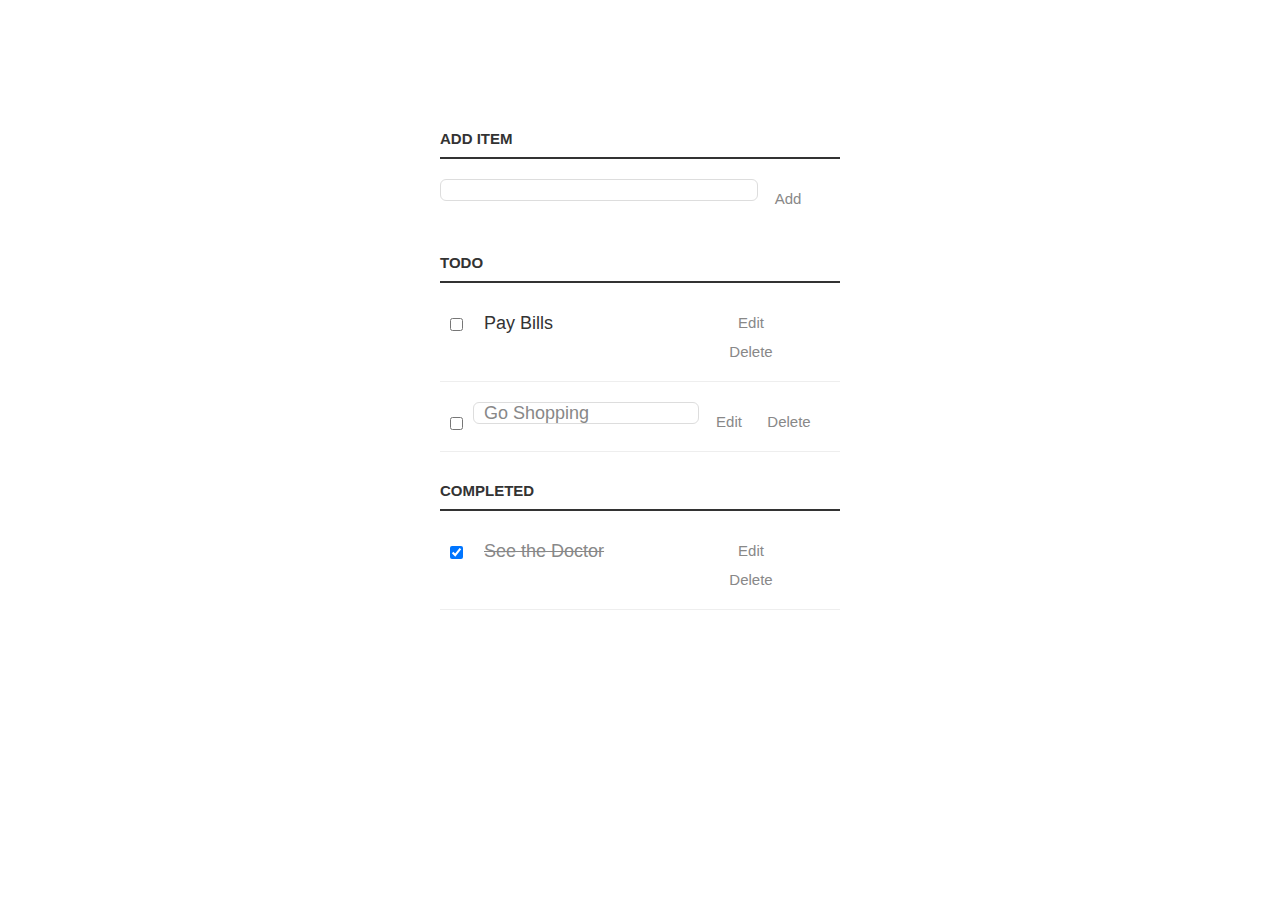
==== Todo.html @ 6f8ad881 "Update Todo.html" ====
<html>
  <head>
    <title>Todo App</title>
    <!-- <link href='https://fonts.googleapis.com/css?family=Lato:300,400,700' rel='stylesheet' type='text/css'> -->
    <link rel="stylesheet" href="styles.css" type="text/css" media="screen" charset="utf-8">    
  </head>
  <body>
    <div class="container">
      <p>
        <label for="new-task">Add Item</label><input id="new-task" type="text"><button>Add</button>
      </p>
      
      <h3>Todo</h3>
      <ul id="incomplete-tasks">
        <li><input type="checkbox"><label>Pay Bills</label><input type="text"><button class="edit">Edit</button><button class="delete">Delete</button></li>
        <li class="editMode"><input type="checkbox"><label>Go Shopping</label><input type="text" value="Go Shopping"><button class="edit">Edit</button><button class="delete">Delete</button></li>
        
      </ul>
      
      <h3>Completed</h3>
      <ul id="completed-tasks">
        <li><input type="checkbox" checked><label>See the Doctor</label><input type="text"><button class="edit">Edit</button><button class="delete">Delete</button></li>
      </ul>
    </div>

    <script type="text/javascript" src="app.js"></script>

  </body>
</html>
---- styles.css ----
/* Basic Style */
body {
  background: #fff;
  color: #333;
  font-family: Lato, sans-serif;
}
.container {
  display: block;
  width: 400px;
  margin: 100px auto 0;
}
ul {
  margin: 0;
  padding: 0;
}
li * {
  float: left;
}
li, h3 {
  clear:both;
  list-style:none;
}
input, button {
  outline: none;
}
button {
  background: none;
  border: 0px;
  color: #888;
  font-size: 15px;
  width: 60px;
  margin: 10px 0 0;
  font-family: Lato, sans-serif;
  cursor: pointer;
}
button:hover {
  color: #333;
}
/* Heading */
h3,
label[for='new-task'] {
  color: #333;
  font-weight: 700;
  font-size: 15px;
  border-bottom: 2px solid #333;
  padding: 30px 0 10px;
  margin: 0;
  text-transform: uppercase;
}
input[type="text"] {
  margin: 0;
  font-size: 18px;
  line-height: 18px;
  height: 18px;
  padding: 10px;
  border: 1px solid #ddd;
  background: #fff;
  border-radius: 6px;
  font-family: Lato, sans-serif;
  color: #888;
}
input[type="text"]:focus {
  color: #333;
}

/* New Task */
label[for='new-task'] {
  display: block;
  margin: 0 0 20px;
}
input#new-task {
  float: left;
  width: 318px;
}
p > button:hover {
  color: #0FC57C;
}

/* Task list */
li {
  overflow: hidden;
  padding: 20px 0;
  border-bottom: 1px solid #eee;
}
li > input[type="checkbox"] {
  margin: 0 10px;
  position: relative;
  top: 15px;
}
li > label {
  font-size: 18px;
  line-height: 40px;
  width: 237px;
  padding: 0 0 0 11px;
}
li >  input[type="text"] {
  width: 226px;
}
li > .delete:hover {
  color: #CF2323;
}

/* Completed */
#completed-tasks label {
  text-decoration: line-through;
  color: #888;
}

/* Edit Task */
ul li input[type=text] {
  display:none;
}

ul li.editMode input[type=text] {
  display:block;
}

ul li.editMode label {
  display:none;
}


.general {
    background-color: rgb(154, 115, 64);
}
.city {
    text-align: center;
    background-color: rgb(224, 218, 218);
    background-color: tomato;
    color: white;
    border: 2px solid black;
    margin: 20px;
    padding: 20px;
  }
.inputs {
    display: flex;
    padding: 20px;
}
.data-block{
    margin:5px;

}
.central {
    margin-left: 25%;
    width: 50%;
    background-color: wheat;
}

.outputs{
    padding:5%;
}

.display{
    padding:10px;
    border-style: solid;
    border-color: teal;
    border-width: 2px;
    background-color: white;
    margin: 5%;
}
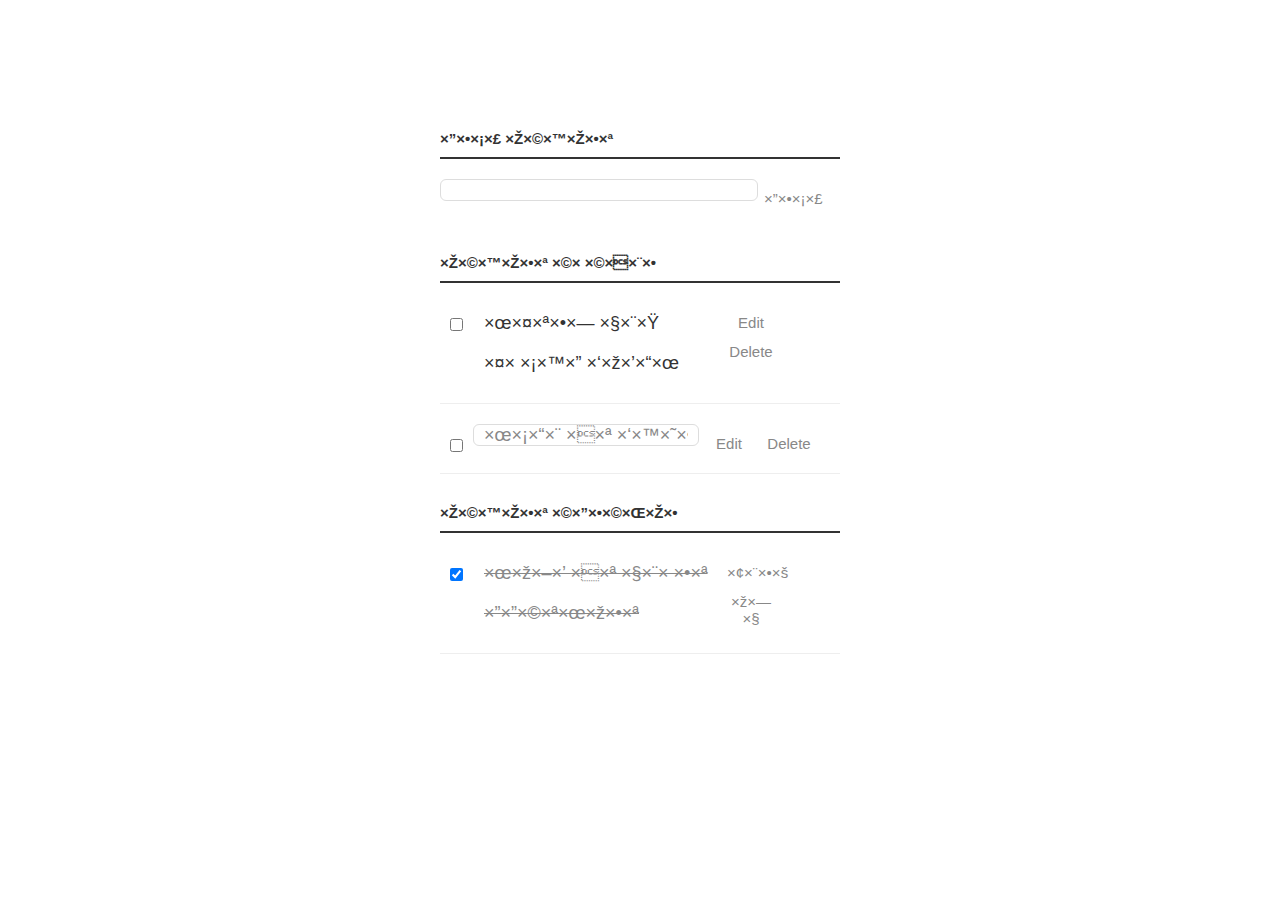
==== commit 4e350fae: "Update Todo.html" ====
--- a/Todo.html
+++ b/Todo.html
@@ -7,19 +7,19 @@
   <body>
     <div class="container">
       <p>
-        <label for="new-task">Add Item</label><input id="new-task" type="text"><button>Add</button>
+        <label for="new-task">הוסף משימות</label><input id="new-task" type="text"><button>הוסף</button>
       </p>
       
-      <h3>Todo</h3>
+      <h3>משימות שנשארו</h3>
       <ul id="incomplete-tasks">
-        <li><input type="checkbox"><label>Pay Bills</label><input type="text"><button class="edit">Edit</button><button class="delete">Delete</button></li>
-        <li class="editMode"><input type="checkbox"><label>Go Shopping</label><input type="text" value="Go Shopping"><button class="edit">Edit</button><button class="delete">Delete</button></li>
+        <li><input type="checkbox"><label>לפתוח קרן פנסיה במגדל</label><input type="text"><button class="edit">Edit</button><button class="delete">Delete</button></li>
+        <li class="editMode"><input type="checkbox"><label></label><input type="text" value="לסדר את ביטוח החיים"><button class="edit">Edit</button><button class="delete">Delete</button></li>
         
       </ul>
       
-      <h3>Completed</h3>
+      <h3>משימות שהושלמו</h3>
       <ul id="completed-tasks">
-        <li><input type="checkbox" checked><label>See the Doctor</label><input type="text"><button class="edit">Edit</button><button class="delete">Delete</button></li>
+        <li><input type="checkbox" checked><label>למזג את קרנות ההשתלמות</label><input type="text"><button class="edit">ערוך</button><button class="delete">מחק</button></li>
       </ul>
     </div>
 
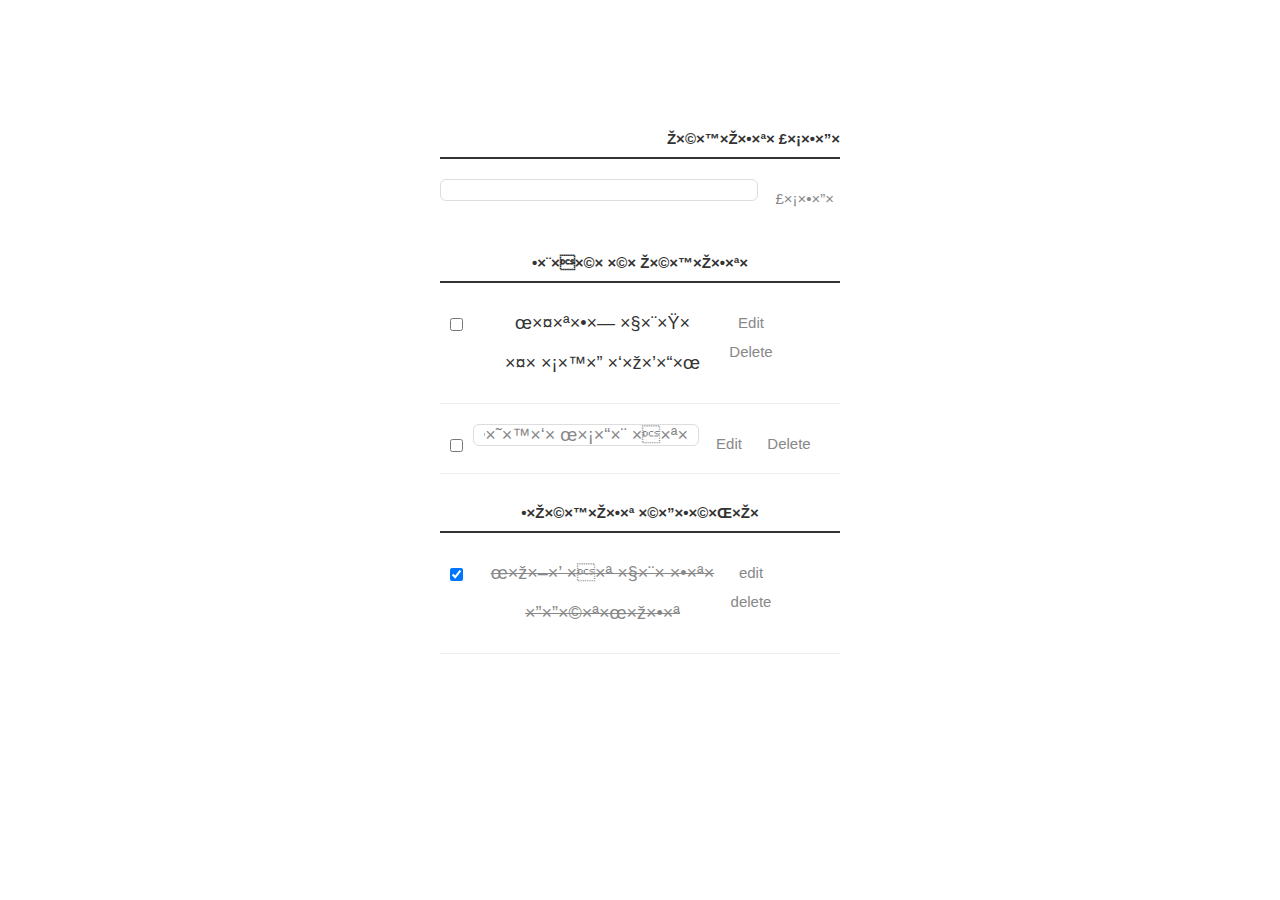
==== commit 986dec33: "Update Todo.html" ====
--- a/Todo.html
+++ b/Todo.html
@@ -19,7 +19,7 @@
       
       <h3>משימות שהושלמו</h3>
       <ul id="completed-tasks">
-        <li><input type="checkbox" checked><label>למזג את קרנות ההשתלמות</label><input type="text"><button class="edit">ערוך</button><button class="delete">מחק</button></li>
+        <li><input type="checkbox" checked><label>למזג את קרנות ההשתלמות</label><input type="text"><button class="edit">edit</button><button class="delete">delete</button></li>
       </ul>
     </div>
 
--- a/styles.css
+++ b/styles.css
@@ -1,5 +1,6 @@
 /* Basic Style */
 body {
+  direction:rtl;
   background: #fff;
   color: #333;
   font-family: Lato, sans-serif;
@@ -18,6 +19,7 @@
 }
 li, h3 {
   clear:both;
+  text-align: center;
   list-style:none;
 }
 input, button {
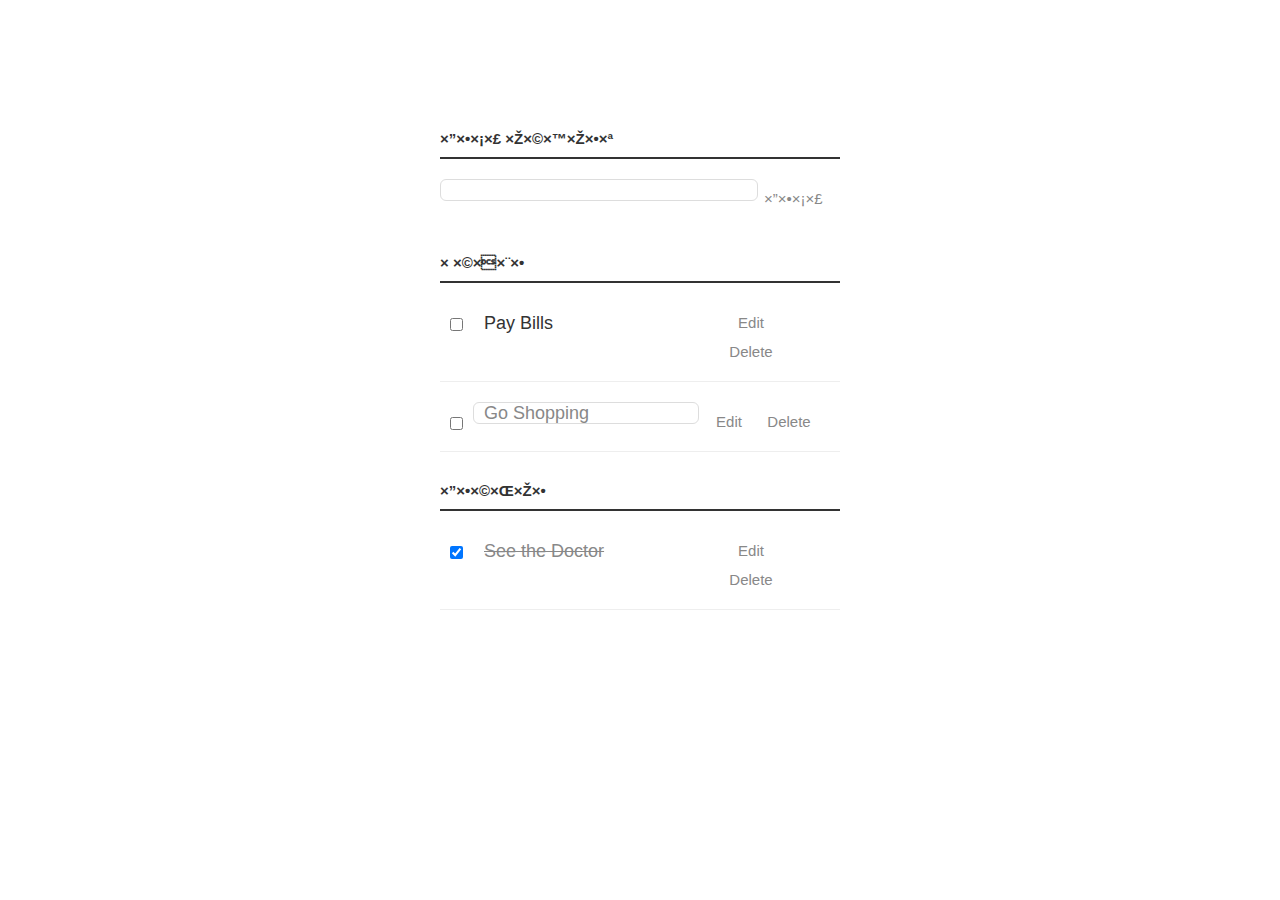
==== commit 27db0be2: "Update Todo.html" ====
--- a/Todo.html
+++ b/Todo.html
@@ -10,16 +10,16 @@
         <label for="new-task">הוסף משימות</label><input id="new-task" type="text"><button>הוסף</button>
       </p>
       
-      <h3>משימות שנשארו</h3>
+      <h3>נשארו</h3>
       <ul id="incomplete-tasks">
-        <li><input type="checkbox"><label>לפתוח קרן פנסיה במגדל</label><input type="text"><button class="edit">Edit</button><button class="delete">Delete</button></li>
-        <li class="editMode"><input type="checkbox"><label></label><input type="text" value="לסדר את ביטוח החיים"><button class="edit">Edit</button><button class="delete">Delete</button></li>
+        <li><input type="checkbox"><label>Pay Bills</label><input type="text"><button class="edit">Edit</button><button class="delete">Delete</button></li>
+        <li class="editMode"><input type="checkbox"><label>Go Shopping</label><input type="text" value="Go Shopping"><button class="edit">Edit</button><button class="delete">Delete</button></li>
         
       </ul>
       
-      <h3>משימות שהושלמו</h3>
+      <h3>הושלמו</h3>
       <ul id="completed-tasks">
-        <li><input type="checkbox" checked><label>למזג את קרנות ההשתלמות</label><input type="text"><button class="edit">edit</button><button class="delete">delete</button></li>
+        <li><input type="checkbox" checked><label>See the Doctor</label><input type="text"><button class="edit">Edit</button><button class="delete">Delete</button></li>
       </ul>
     </div>
 
--- a/styles.css
+++ b/styles.css
@@ -1,6 +1,5 @@
 /* Basic Style */
 body {
-  direction:rtl;
   background: #fff;
   color: #333;
   font-family: Lato, sans-serif;
@@ -19,7 +18,6 @@
 }
 li, h3 {
   clear:both;
-  text-align: center;
   list-style:none;
 }
 input, button {
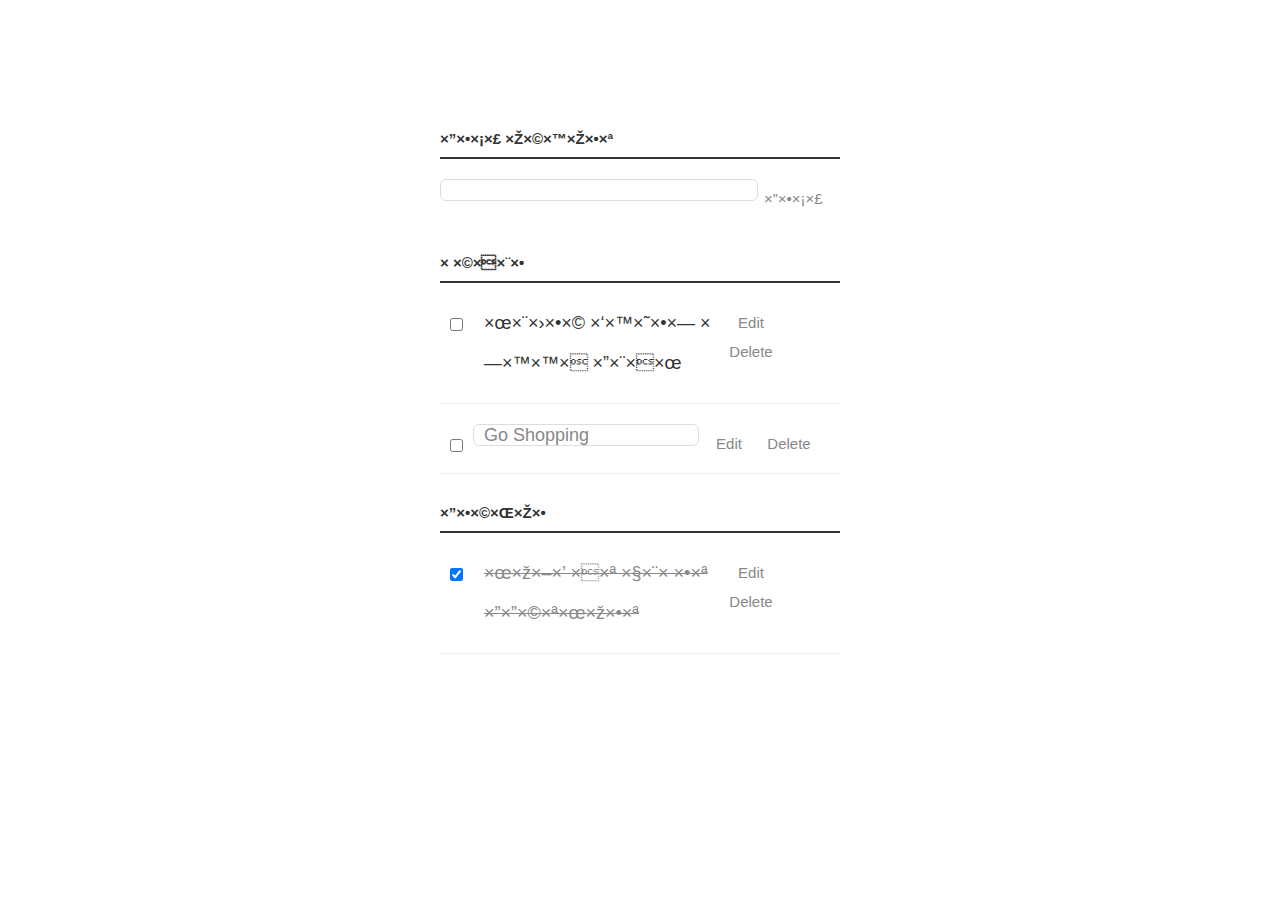
==== commit 211cb6bd: "Update Todo.html" ====
--- a/Todo.html
+++ b/Todo.html
@@ -12,14 +12,14 @@
       
       <h3>נשארו</h3>
       <ul id="incomplete-tasks">
-        <li><input type="checkbox"><label>Pay Bills</label><input type="text"><button class="edit">Edit</button><button class="delete">Delete</button></li>
-        <li class="editMode"><input type="checkbox"><label>Go Shopping</label><input type="text" value="Go Shopping"><button class="edit">Edit</button><button class="delete">Delete</button></li>
+        <li><input type="checkbox"><label>לרכוש ביטוח חיים הראל</label><input type="text"><button class="edit">Edit</button><button class="delete">Delete</button></li>
+        <li class="editMode"><input type="checkbox"><label>לפתוח קרן פניסה במגדל</label><input type="text" value="Go Shopping"><button class="edit">Edit</button><button class="delete">Delete</button></li>
         
       </ul>
       
       <h3>הושלמו</h3>
       <ul id="completed-tasks">
-        <li><input type="checkbox" checked><label>See the Doctor</label><input type="text"><button class="edit">Edit</button><button class="delete">Delete</button></li>
+        <li><input type="checkbox" checked><label>למזג את קרנות ההשתלמות</label><input type="text"><button class="edit">Edit</button><button class="delete">Delete</button></li>
       </ul>
     </div>
 
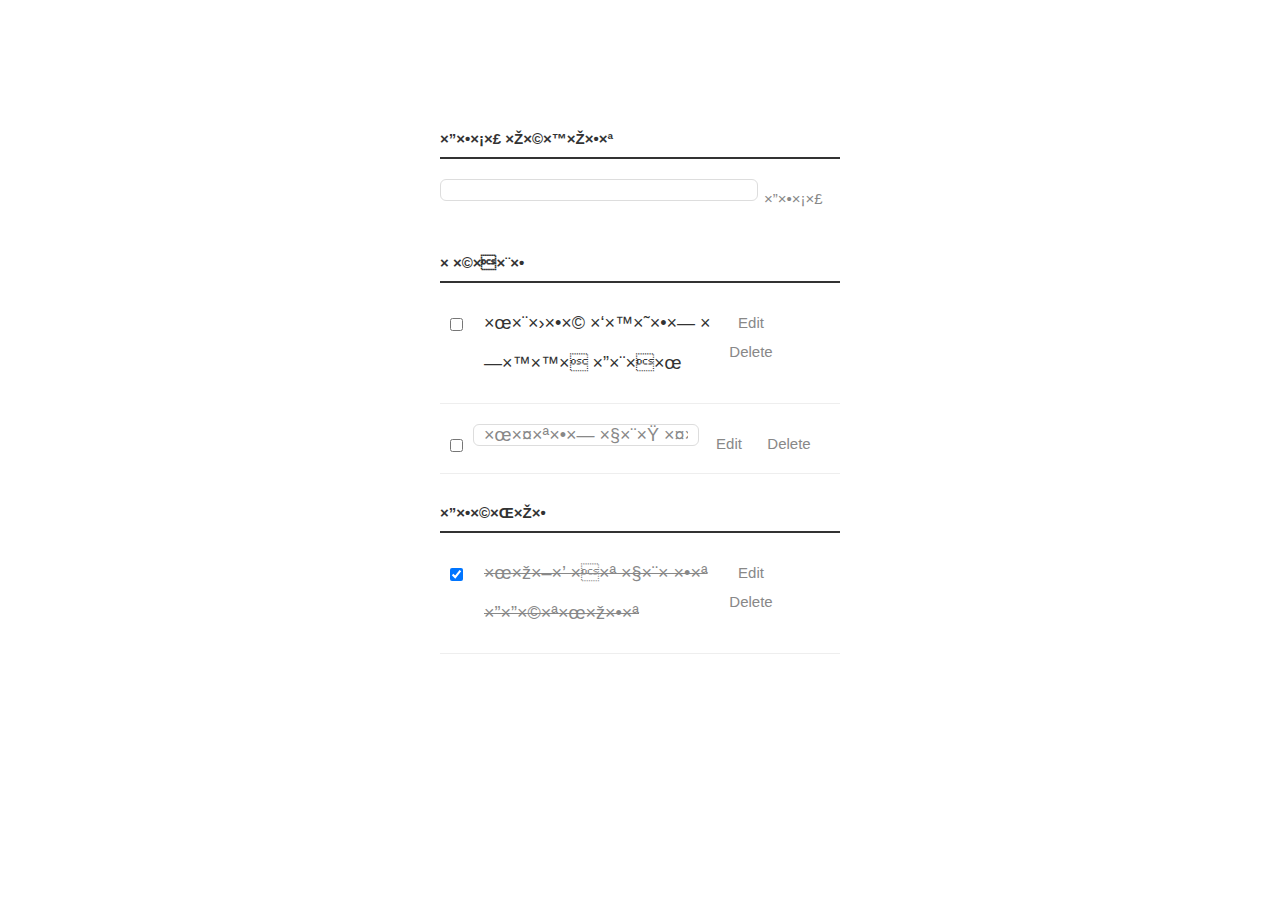
==== commit d97794d8: "Update Todo.html" ====
--- a/Todo.html
+++ b/Todo.html
@@ -13,7 +13,7 @@
       <h3>נשארו</h3>
       <ul id="incomplete-tasks">
         <li><input type="checkbox"><label>לרכוש ביטוח חיים הראל</label><input type="text"><button class="edit">Edit</button><button class="delete">Delete</button></li>
-        <li class="editMode"><input type="checkbox"><label>לפתוח קרן פניסה במגדל</label><input type="text" value="Go Shopping"><button class="edit">Edit</button><button class="delete">Delete</button></li>
+        <li class="editMode"><input type="checkbox"><label>לפתוח קרן פנסיה במגדל</label><input type="text" value="לפתוח קרן פנסיה במגדל"><button class="edit">Edit</button><button class="delete">Delete</button></li>
         
       </ul>
       
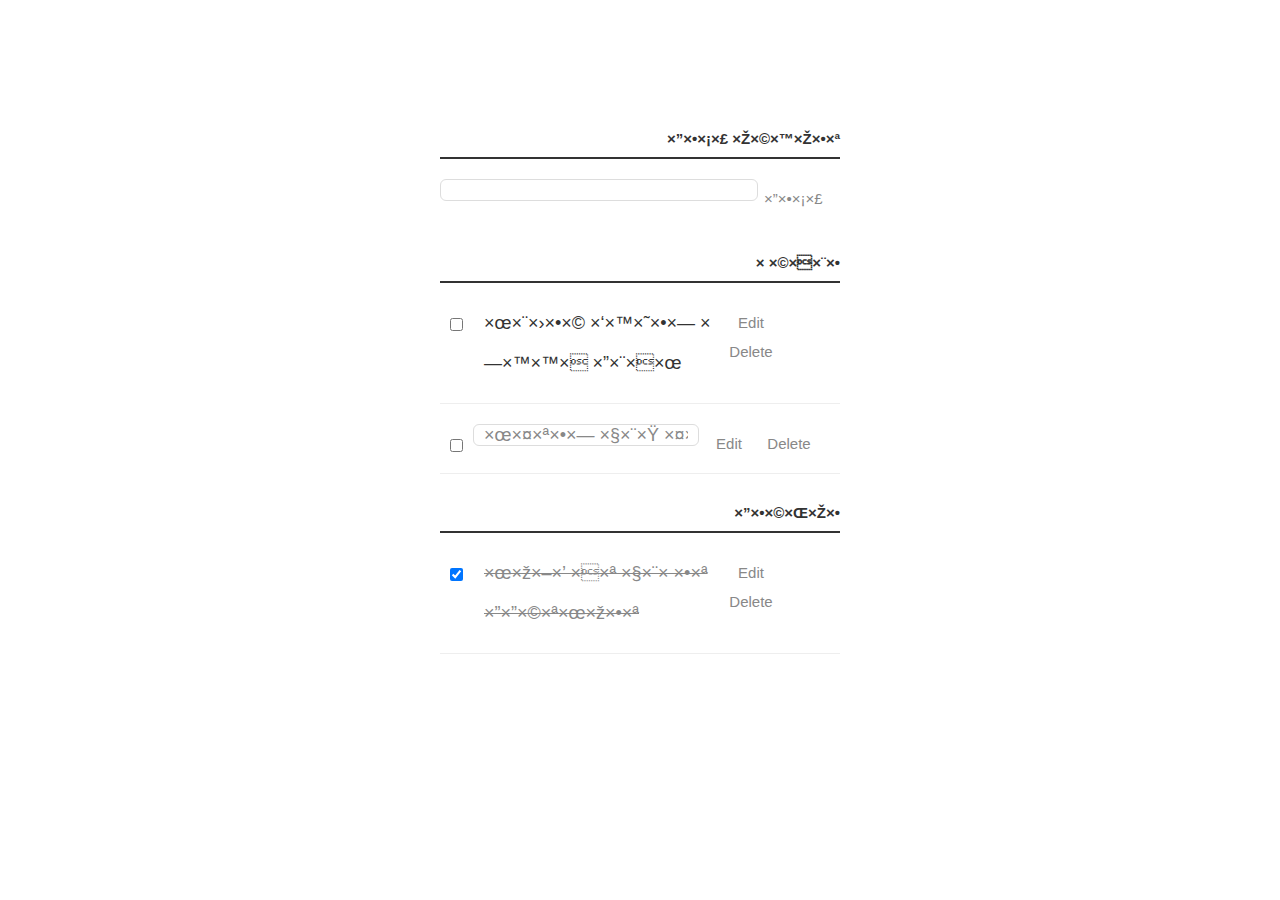
==== commit 9168c72a: "Update Todo.html" ====
--- a/Todo.html
+++ b/Todo.html
@@ -7,17 +7,17 @@
   <body>
     <div class="container">
       <p>
-        <label for="new-task">הוסף משימות</label><input id="new-task" type="text"><button>הוסף</button>
+        <label  style ="text-align:right" for="new-task">הוסף משימות</label><input id="new-task" type="text"><button>הוסף</button>
       </p>
       
-      <h3>נשארו</h3>
+      <h3 style ="text-align:right">נשארו</h3>
       <ul id="incomplete-tasks">
         <li><input type="checkbox"><label>לרכוש ביטוח חיים הראל</label><input type="text"><button class="edit">Edit</button><button class="delete">Delete</button></li>
         <li class="editMode"><input type="checkbox"><label>לפתוח קרן פנסיה במגדל</label><input type="text" value="לפתוח קרן פנסיה במגדל"><button class="edit">Edit</button><button class="delete">Delete</button></li>
         
       </ul>
       
-      <h3>הושלמו</h3>
+      <h3 style ="text-align:right" >הושלמו</h3>
       <ul id="completed-tasks">
         <li><input type="checkbox" checked><label>למזג את קרנות ההשתלמות</label><input type="text"><button class="edit">Edit</button><button class="delete">Delete</button></li>
       </ul>
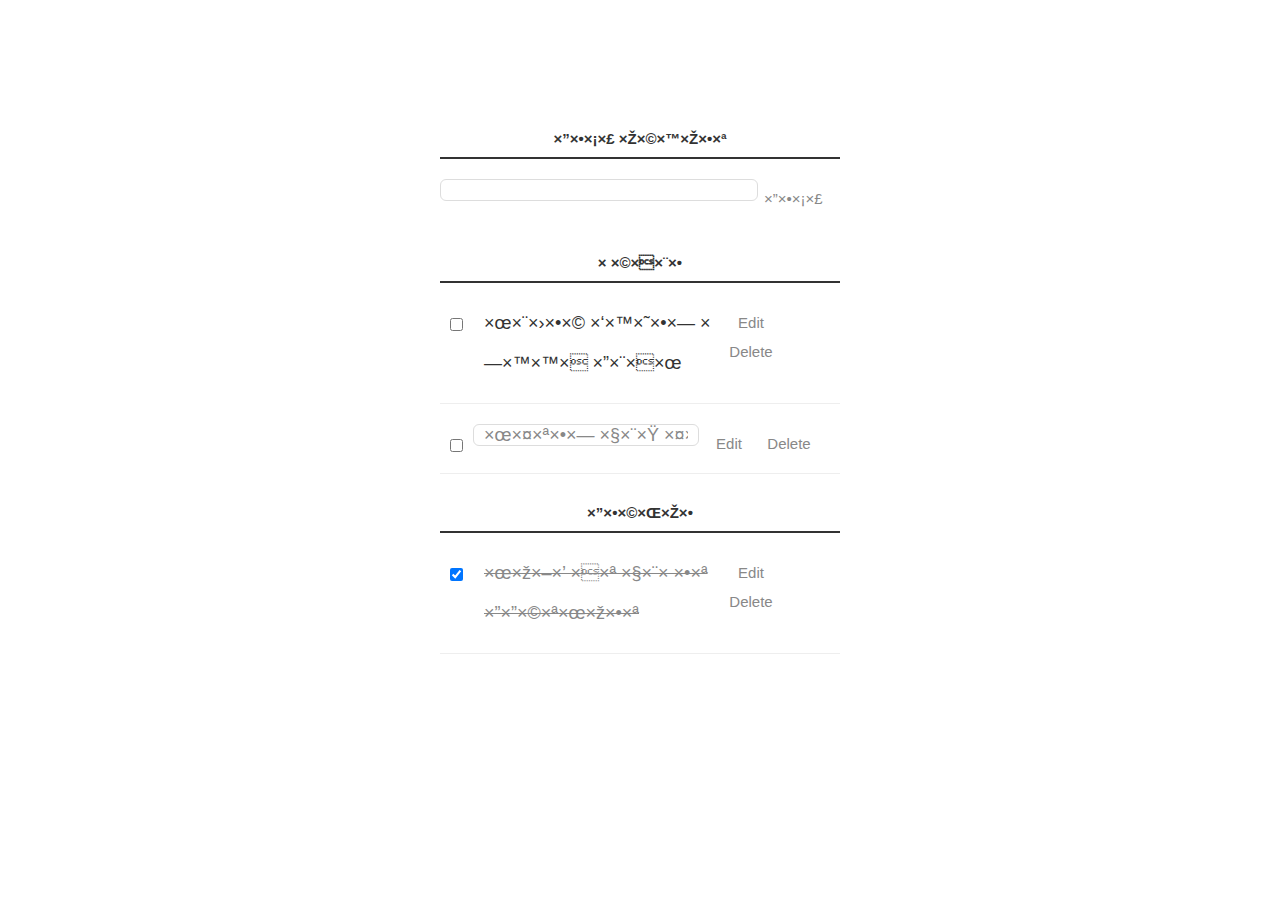
==== commit 90f84cd9: "Update Todo.html" ====
--- a/Todo.html
+++ b/Todo.html
@@ -7,17 +7,17 @@
   <body>
     <div class="container">
       <p>
-        <label  style ="text-align:right" for="new-task">הוסף משימות</label><input id="new-task" type="text"><button>הוסף</button>
+        <label  style ="text-align:center" for="new-task">הוסף משימות</label><input id="new-task" type="text"><button>הוסף</button>
       </p>
       
-      <h3 style ="text-align:right">נשארו</h3>
+      <h3 style ="text-align:center">נשארו</h3>
       <ul id="incomplete-tasks">
         <li><input type="checkbox"><label>לרכוש ביטוח חיים הראל</label><input type="text"><button class="edit">Edit</button><button class="delete">Delete</button></li>
         <li class="editMode"><input type="checkbox"><label>לפתוח קרן פנסיה במגדל</label><input type="text" value="לפתוח קרן פנסיה במגדל"><button class="edit">Edit</button><button class="delete">Delete</button></li>
         
       </ul>
       
-      <h3 style ="text-align:right" >הושלמו</h3>
+      <h3 style ="text-align:center" >הושלמו</h3>
       <ul id="completed-tasks">
         <li><input type="checkbox" checked><label>למזג את קרנות ההשתלמות</label><input type="text"><button class="edit">Edit</button><button class="delete">Delete</button></li>
       </ul>
